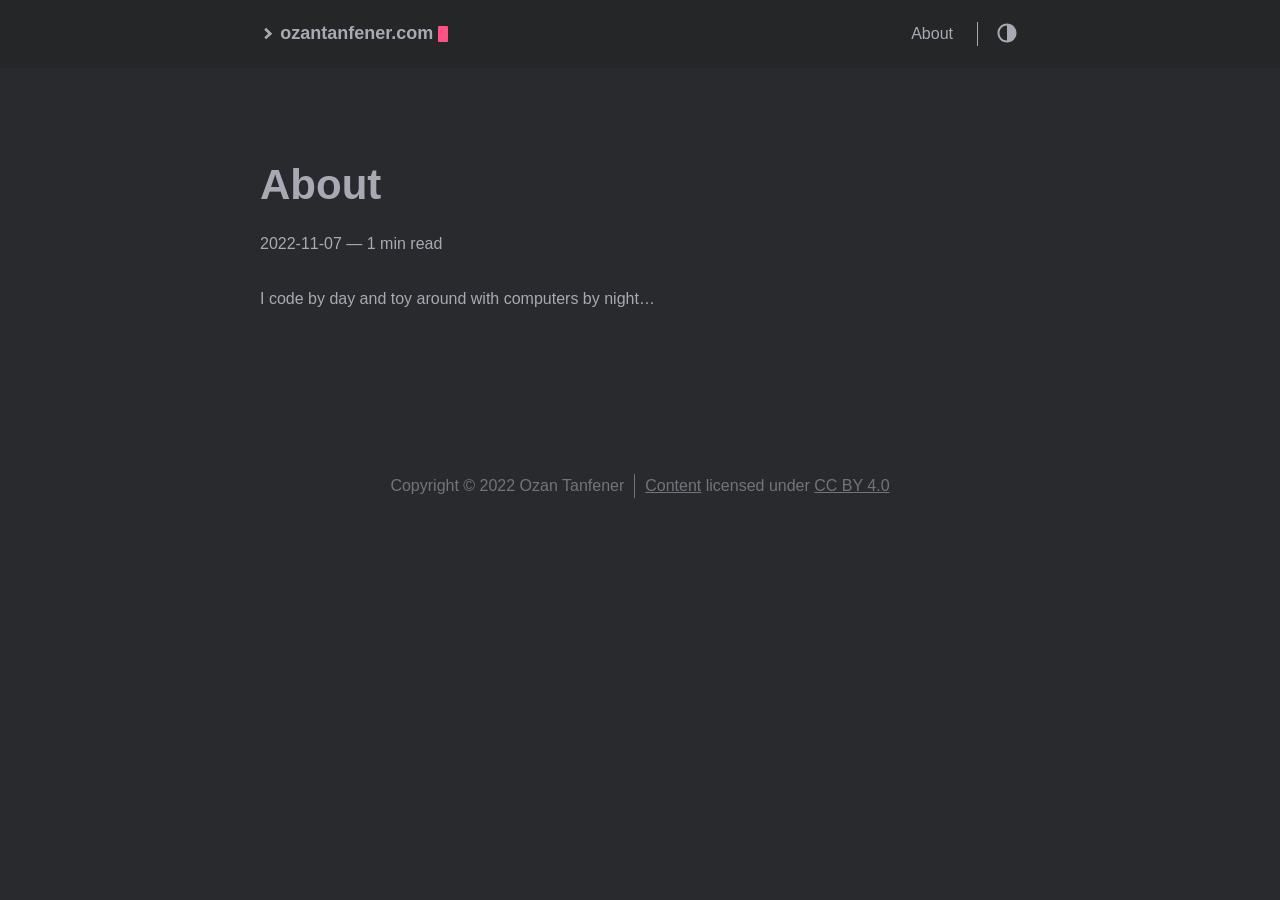
==== about/index.html @ d1e5b2e1 "Publish to gh-pages" ====
<!DOCTYPE html>
<html lang="en">
  <head>
    
      <title>
        About ::
        Ozan Tanfener — Software Engineer
      </title>
    
    <meta http-equiv="content-type" content="text/html; charset=utf-8" />
<meta name="viewport" content="width=device-width, initial-scale=1.0" />
<meta
  name="description"
  content="I code by day and toy around with computers by night&amp;hellip;"
/>
<meta
  name="keywords"
  content=""
/>
<meta name="robots" content="noodp" />
<link rel="canonical" href="https://ozantanfener.com/about/" />







<link rel="stylesheet" href="/css/style.css" />

<link rel="stylesheet" href="https://ozantanfener.com/style.css" />


<link rel="apple-touch-icon-precomposed" sizes="144x144" href="https://ozantanfener.com/img/apple-touch-icon-144-precomposed.png" />
<link rel="shortcut icon" href="https://ozantanfener.com/img/favicon.png" />


<link href="/fonts/Inter-Italic.woff2" rel="preload" type="font/woff2" as="font" crossorigin="">
<link href="/fonts/Inter-Regular.woff2" rel="preload" type="font/woff2" as="font" crossorigin="">
<link href="/fonts/Inter-Medium.woff2" rel="preload" type="font/woff2" as="font" crossorigin="">
<link href="/fonts/Inter-MediumItalic.woff2" rel="preload" type="font/woff2" as="font" crossorigin="">
<link href="/fonts/Inter-Bold.woff2" rel="preload" type="font/woff2" as="font" crossorigin="">
<link href="/fonts/Inter-BoldItalic.woff2" rel="preload" type="font/woff2" as="font" crossorigin="">


<meta name="twitter:card" content="summary"/>
<meta name="twitter:title" content="About"/>
<meta name="twitter:description" content="I code by day and toy around with computers by night&hellip;"/>



<meta property="og:title" content="About" />
<meta property="og:description" content="I code by day and toy around with computers by night&hellip;" />
<meta property="og:type" content="article" />
<meta property="og:url" content="https://ozantanfener.com/about/" /><meta property="article:section" content="" />
<meta property="article:published_time" content="2022-11-07T23:20:52+03:00" />
<meta property="article:modified_time" content="2022-11-07T23:20:52+03:00" /><meta property="og:site_name" content="Ozan Tanfener" />







  </head>
  <body class="dark-theme">
    <div class="container">
      <header class="header">
  <span class="header__inner">
    <a
  href="/"
  class="logo"
  style="text-decoration: none;"
>
  
    <span class="logo__mark"><svg xmlns="http://www.w3.org/2000/svg" class="greater-icon" viewBox="0 0 44 44">
  <path fill="none" d="M15 8l14.729 14.382L15 35.367" />
</svg>
</span>
    <span class="logo__text"
      >ozantanfener.com</span
    >
    <span class="logo__cursor"></span>
  
</a>

    <span class="header__right">
      
        <nav class="menu">
  <ul class="menu__inner menu__inner--desktop">
    
      
        
          <li><a href="/about">About</a></li>
        
      
      
      
  </ul>

  <ul class="menu__inner menu__inner--mobile">
    
      
        <li><a href="/about">About</a></li>
      
    
  </ul>
</nav>

        <span class="menu-trigger">
          <svg xmlns="http://www.w3.org/2000/svg" viewBox="0 0 24 24">
            <path d="M0 0h24v24H0z" fill="none" />
            <path d="M3 18h18v-2H3v2zm0-5h18v-2H3v2zm0-7v2h18V6H3z" />
          </svg>
        </span>
      
      <span class="theme-toggle">
        <svg
  class="theme-toggler"
  width="24"
  height="24"
  viewBox="0 0 48 48"
  fill="none"
  xmlns="http://www.w3.org/2000/svg"
>
  <path
    d="M22 41C32.4934 41 41 32.4934 41 22C41 11.5066 32.4934 3 22
  3C11.5066 3 3 11.5066 3 22C3 32.4934 11.5066 41 22 41ZM7 22C7
  13.7157 13.7157 7 22 7V37C13.7157 37 7 30.2843 7 22Z"
  />
</svg>

      </span>
    </span>
  </span>
</header>


      <div class="content">
        
  
  

  <article class="post">
    <h1 class="post-title">About</h1>
    <div class="post-meta">
      
        <time class="post-date">
          2022-11-07
        </time>

        
      

      


      
        <span class="post-read-time"
          >— 1 min read</span
        >
      
    </div>

    

    

    <div class="post-content">
      
      <p>I code by day and toy around with computers by night&hellip;</p>

    </div>
    

    
      
    
  </article>

      </div>

      
        <footer class="footer">
  <div class="footer__inner">
    
      <div class="copyright copyright--user"><p>Copyright © 2022 Ozan Tanfener</p><p xmlns:dct='http://purl.org/dc/terms/' xmlns:cc='http://creativecommons.org/ns#' class='license-text'><a rel='cc:attributionURL' property='dct:title' href='https://github.com/otanfener/otanfener.github.io/tree/main/content'>Content</a> licensed under <a rel='license' href='https://creativecommons.org/licenses/by/4.0'>CC BY 4.0</a></p></div>
      
  </div>
</footer>





<script type="text/javascript" src="/bundle.min.js"></script>


      
    </div>

    
  </body>
</html>
---- css/style.css ----
@charset "UTF-8";
body.light-theme, :root {
  /* light theme color */
  --background: #fff;
  --background-secondary: #eaeaea;
  --header: #fafafa;
  --color: #222;
  --color-secondary: #999;
  --border-color: #dcdcdc;
  /* variables for js, must be the same as these in @custom-media queries */
  --phoneWidth: (max-width: 684px);
  --tabletWidth: (max-width: 900px); }

body.dark-theme {
  /* dark theme colors */
  --background: #292a2d;
  --background-secondary: #3b3d42;
  --header: #252627;
  --color: #a9a9b3;
  --color-secondary: #73747b;
  --border-color: #4a4b50; }

@media (prefers-color-scheme: light) {
  body:not(.dark-theme) {
    /* light theme color */
    --background: #fff;
    --background-secondary: #eaeaea;
    --header: #fafafa;
    --color: #222;
    --color-secondary: #999;
    --border-color: #dcdcdc; } }

@media (prefers-color-scheme: dark) {
  body:not(.light-theme) {
    /* dark theme colors */
    --background: #292a2d;
    --background-secondary: #3b3d42;
    --header: #252627;
    --color: #a9a9b3;
    --color-secondary: #73747b;
    --border-color: #4a4b50; } }

/* MEDIA QUERIES */
/* HOW TO USE */
/*@media ($phone) {*/
/*margin-top: 0;*/
/*}*/
@font-face {
  font-family: 'Inter';
  font-style: normal;
  font-weight: 400;
  font-feature-settings: "liga", "tnum", "case", "calt", "zero", "ss01", "locl";
  src: url("../fonts/Inter-Regular.woff2") format("woff2");
  font-display: swap; }

@font-face {
  font-family: 'Inter';
  font-style: italic;
  font-weight: 400;
  font-feature-settings: "liga", "tnum", "case", "calt", "zero", "ss01", "locl";
  src: url("../fonts/Inter-Italic.woff2") format("woff2");
  font-display: swap; }

@font-face {
  font-family: 'Inter';
  font-style: normal;
  font-weight: 600;
  font-feature-settings: "liga", "tnum", "case", "calt", "zero", "ss01", "locl";
  src: url("../fonts/Inter-Medium.woff2") format("woff2");
  font-display: swap; }

@font-face {
  font-family: 'Inter';
  font-style: italic;
  font-weight: 600;
  font-feature-settings: "liga", "tnum", "case", "calt", "zero", "ss01", "locl";
  src: url("../fonts/Inter-MediumItalic.woff2") format("woff2");
  font-display: swap; }

@font-face {
  font-family: 'Inter';
  font-style: normal;
  font-weight: 800;
  font-feature-settings: "liga", "tnum", "case", "calt", "zero", "ss01", "locl";
  src: url("../fonts/Inter-Bold.woff2") format("woff2");
  font-display: swap; }

@font-face {
  font-family: 'Inter';
  font-style: italic;
  font-weight: 800;
  font-feature-settings: "liga", "tnum", "case", "calt", "zero", "ss01", "locl";
  src: url("../fonts/Inter-BoldItalic.woff2") format("woff2");
  font-display: swap; }

.button-container {
  display: table;
  margin-left: auto;
  margin-right: auto; }

button,
.button,
a.button {
  position: relative;
  display: flex;
  align-items: center;
  justify-content: center;
  padding: 8px 18px;
  margin-bottom: 5px;
  background: var(--background-secondary);
  text-decoration: none;
  text-align: center;
  font-weight: 500;
  border-radius: 8px;
  border: 1px solid transparent;
  appearance: none;
  cursor: pointer;
  outline: none;
  /* variants */
  /* sizes */ }
  button.outline,
  .button.outline,
  a.button.outline {
    background: transparent;
    border-color: var(--background-secondary);
    box-shadow: none;
    padding: 8px 18px; }
    button.outline :hover,
    .button.outline :hover,
    a.button.outline :hover {
      transform: none;
      box-shadow: none; }
  button.primary,
  .button.primary,
  a.button.primary {
    box-shadow: 0 4px 6px rgba(50, 50, 93, 0.11), 0 1px 3px rgba(0, 0, 0, 0.08); }
    button.primary:hover,
    .button.primary:hover,
    a.button.primary:hover {
      box-shadow: 0 2px 6px rgba(50, 50, 93, 0.21), 0 1px 3px rgba(0, 0, 0, 0.08); }
  button.link,
  .button.link,
  a.button.link {
    background: none;
    font-size: 1rem; }
  button.small,
  .button.small,
  a.button.small {
    font-size: .8rem; }
  button.wide,
  .button.wide,
  a.button.wide {
    min-width: 200px;
    padding: 14px 24px; }

a.read-more,
a.read-more:hover,
a.read-more:active {
  display: inline-flex;
  background: none;
  box-shadow: none;
  padding: 0;
  margin: 20px 0;
  font-weight: bold; }

.code-toolbar {
  margin-bottom: 20px; }
  .code-toolbar .toolbar-item a {
    position: relative;
    display: inline-flex;
    align-items: center;
    justify-content: center;
    padding: 3px 8px;
    margin-bottom: 5px;
    background: var(--background-secondary);
    text-decoration: none;
    text-align: center;
    font-size: 13px;
    font-weight: 500;
    border-radius: 8px;
    border: 1px solid transparent;
    appearance: none;
    cursor: pointer;
    outline: none; }

.header {
  background: var(--header);
  display: flex;
  align-items: center;
  justify-content: center;
  position: relative;
  padding: 20px; }
  .header__right {
    display: flex;
    flex-direction: row;
    align-items: center; }
    @media (max-width: 684px) {
      .header__right {
        flex-direction: row-reverse; } }
  .header__inner {
    display: flex;
    align-items: center;
    justify-content: space-between;
    margin: 0 auto;
    width: 760px;
    max-width: 100%; }

.theme-toggle {
  display: flex;
  align-items: center;
  justify-content: center;
  line-height: 1;
  cursor: pointer; }

.theme-toggler {
  fill: currentColor; }

.logo {
  display: flex;
  align-items: center;
  flex: 0 0 auto;
  text-decoration: none;
  font-weight: bold; }
  .logo img {
    height: 44px; }
  .logo__mark {
    display: inline-flex;
    align-items: center;
    margin-right: 5px; }
    .logo__mark .greater-icon {
      width: 0.95rem;
      height: 100%; }
      .logo__mark .greater-icon path {
        stroke: currentColor;
        stroke-width: 8px; }
  .logo__text {
    font-size: 1.125rem; }
  .logo__cursor {
    display: inline-block;
    width: 10px;
    height: 1rem;
    background: #fe5186;
    margin-left: 5px;
    border-radius: 1px;
    animation: cursor 1s infinite; }

@keyframes cursor {
  0% {
    opacity: 0; }
  50% {
    opacity: 1; }
  100% {
    opacity: 0; } }

.menu {
  --color: rgba(0, 0, 0, .12);
  --shadow: 0 8px 20px var(--color);
  border-right: 1px solid;
  margin-right: 18px;
  padding-right: 24px;
  font-weight: 500; }
  @media (max-width: 684px) {
    .menu {
      position: absolute;
      background: var(--header);
      box-shadow: var(--shadow);
      margin: 0;
      padding: 5px;
      list-style: none;
      border-radius: 5px;
      z-index: 99;
      border: none;
      top: 50px;
      right: 10px; } }
  .menu a {
    text-decoration: none; }
  .menu__inner {
    display: flex;
    align-items: center;
    justify-content: flex-end;
    flex-wrap: wrap;
    list-style: none;
    margin: 0;
    padding: 0; }
    @media (max-width: 684px) {
      .menu__inner--desktop {
        display: none; } }
    .menu__inner--mobile {
      display: none; }
      @media (max-width: 684px) {
        .menu__inner--mobile {
          display: block; } }
    .menu__inner li {
      text-align: left;
      flex: 0 0 auto; }
      .menu__inner li:not(:first-of-type) {
        margin-left: 20px; }
    @media (max-width: 684px) {
      .menu__inner {
        flex-direction: column;
        align-items: flex-start;
        padding: 0; }
        .menu__inner li {
          margin-left: 0 !important;
          padding: 10px; } }
  .menu__sub-inner {
    position: relative;
    list-style: none;
    padding: 0;
    margin: 0; }
    .menu__sub-inner:not(:only-child) {
      margin-left: 20px; }
    .menu__sub-inner-more {
      position: absolute;
      background: var(--header);
      box-shadow: var(--shadow);
      margin: 0;
      padding: 5px;
      list-style: none;
      border-radius: 5px;
      z-index: 99;
      top: 35px;
      left: 0; }
      .menu__sub-inner-more-trigger {
        display: inline-flex;
        align-items: center;
        user-select: none;
        cursor: pointer; }
        .menu__sub-inner-more-trigger-icon {
          display: inline-flex;
          align-items: center;
          margin-left: 3px;
          transform: rotate(90deg);
          line-height: 1; }
          .menu__sub-inner-more-trigger-icon .greater-icon {
            width: 0.95rem;
            height: 100%; }
            .menu__sub-inner-more-trigger-icon .greater-icon path {
              stroke: currentColor;
              stroke-width: 5px; }
      .menu__inner .menu__sub-inner-more li {
        margin-left: 0;
        white-space: nowrap; }
        .menu__inner .menu__sub-inner-more li:hover {
          background: rgba(0, 0, 0, 0.05);
          border-radius: 3px;
          cursor: pointer; }
      .menu__sub-inner-more li a {
        width: 100%;
        display: inline-block;
        padding: 10px; }
  .menu-trigger {
    width: 24px;
    height: 24px;
    fill: currentColor;
    margin-left: 10px;
    cursor: pointer; }

html {
  box-sizing: border-box; }

*,
*:before,
*:after {
  box-sizing: inherit; }

body {
  margin: 0;
  padding: 0;
  font-family: 'Inter', -apple-system, BlinkMacSystemFont, "Roboto", "Segoe UI",  Helvetica, Arial, sans-serif;
  font-size: 1rem;
  font-weight: 500;
  font-feature-settings: "liga", "tnum", "case", "calt", "zero", "ss01", "locl";
  line-height: 1.54;
  background-color: var(--background);
  color: var(--color);
  text-rendering: optimizeLegibility;
  -webkit-font-smoothing: antialiased;
  -webkit-overflow-scrolling: touch;
  -webkit-text-size-adjust: 100%; }
  @media (max-width: 684px) {
    body {
      font-size: 1rem; } }
h1, h2, h3, h4, h5, h6 {
  line-height: 1.3; }

h1 {
  font-size: 2.625rem; }

h2 {
  font-size: 1.625rem; }

h3 {
  font-size: 1.375rem; }

h4 {
  font-size: 1.125rem; }

@media (max-width: 684px) {
  h1 {
    font-size: 2rem; }
  h2 {
    font-size: 1.4rem; }
  h3 {
    font-size: 1.15rem; }
  h4 {
    font-size: 1.125rem; } }

a {
  color: inherit; }

img {
  display: block;
  max-width: 100%; }
  img.left {
    margin-right: auto; }
  img.center {
    margin-left: auto;
    margin-right: auto; }
  img.right {
    margin-left: auto; }

figure {
  display: table;
  max-width: 100%;
  margin: 25px 0; }
  figure.left {
    margin-right: auto; }
  figure.center {
    margin-left: auto;
    margin-right: auto; }
  figure.right {
    margin-left: auto; }
  figure figcaption {
    font-size: .9rem;
    margin-top: 5px;
    opacity: .8; }
    figure figcaption.left {
      text-align: left; }
    figure figcaption.center {
      text-align: center; }
    figure figcaption.right {
      text-align: right; }

code, kbd {
  font-family: Consolas,Monaco,Andale Mono,Ubuntu Mono,monospace;
  background: var(--background-secondary);
  padding: 1px 6px;
  margin: 0 2px;
  border-radius: 5px;
  font-size: .9rem;
  font-weight: normal;
  font-feature-settings: normal; }
  code code, code kbd, kbd code, kbd kbd {
    background: transparent;
    padding: 0;
    margin: 0; }

pre {
  font-feature-settings: normal;
  background: #212020;
  padding: 20px;
  border-radius: 8px;
  font-size: .9rem;
  overflow: auto; }
  @media (max-width: 684px) {
    pre {
      white-space: pre-wrap;
      word-wrap: break-word; } }
  pre code {
    font-feature-settings: normal;
    background: none !important;
    color: #ccc;
    margin: 0;
    padding: 0;
    font-size: inherit; }

blockquote {
  border-left: 2px solid;
  margin: 40px;
  padding: 10px 20px; }
  @media (max-width: 684px) {
    blockquote {
      margin: 10px;
      padding: 10px; } }
  blockquote:before {
    content: '”';
    font-family: Georgia, serif;
    font-size: 3.875rem;
    position: absolute;
    left: -40px;
    top: -20px; }
  blockquote p:first-of-type {
    margin-top: 0; }
  blockquote p:last-of-type {
    margin-bottom: 0; }

/* Fix for gist integration */
table:not(.js-file-line-container) {
  table-layout: fixed;
  border-collapse: collapse;
  width: 100%;
  margin: 40px 0;
  border-radius: 5px; }

/* Fix for gist integration */
table, th, td:not(.js-line-number) {
  border: 1px solid;
  padding: 10px; }

th {
  background: var(--background-secondary); }

ul, ol {
  margin-left: 40px;
  padding: 0; }
  @media (max-width: 684px) {
    ul, ol {
      margin-left: 20px; } }
ol ol {
  list-style-type: lower-alpha; }

.container {
  display: flex;
  flex-direction: column;
  justify-content: center;
  text-align: center; }

.content {
  display: flex;
  flex-direction: column;
  flex: 1 auto;
  align-items: center;
  justify-content: center;
  margin: 50px 0; }
  @media (max-width: 684px) {
    .content {
      margin-top: 0; } }
hr {
  width: 100%;
  border: none;
  background: var(--border-color);
  height: 1px; }

.hidden {
  display: none; }

.framed {
  padding: 20px;
  border-radius: 10px;
  border: 1px solid var(--border-color);
  max-width: 800px; }

blockquote.twitter-tweet {
  background: rgba(44, 124, 186, 0.1);
  border: none;
  padding: 30px;
  color: inherit;
  font-size: inherit;
  line-height: inherit;
  border-radius: 8px; }

.h-anchor {
  margin-left: 1px;
  color: var(--color-secondary);
  text-decoration: none;
  visibility: hidden;
  opacity: 0;
  transition: visibility 0s linear 0.1s, opacity 0.1s linear; }

h1:hover a,
h2:hover a,
h3:hover a,
h4:hover a {
  visibility: visible;
  opacity: 1;
  transition-delay: 0s; }

.framed .h-anchor {
  visibility: hidden; }

.post {
  width: 100%;
  max-width: 800px;
  text-align: left;
  padding: 20px;
  margin: 20px auto; }
  @media (max-width: 900px) {
    .post {
      max-width: 660px; } }
  .post:not(:last-of-type) {
    border-bottom: 1px solid var(--border-color); }
  .post-meta {
    font-size: 1rem;
    margin-bottom: 10px; }
    @media (max-width: 684px) {
      .post-meta {
        font-size: .85rem; } }
  .post-title {
    font-size: 2.625rem;
    margin: 0 0 20px; }
    @media (max-width: 684px) {
      .post-title {
        font-size: 2rem; } }
    .post-title a {
      text-decoration: none; }
  .post-tags {
    display: block;
    margin-bottom: 20px;
    font-size: 1rem;
    opacity: .5; }
    .post-tags a {
      text-decoration: none; }
  .post-content {
    margin-top: 30px; }
  .post-cover {
    margin: 40px -50px;
    width: 860px;
    max-width: 860px; }
    .post-cover img {
      margin: 0 auto;
      border-radius: 8px;
      box-shadow: 0 12px 40px rgba(0, 0, 0, 0.15); }
    @media (max-width: 900px) {
      .post-cover {
        margin: 20px 0;
        width: 100%; } }
.post--regulation h1 {
  justify-content: center; }

.post--regulation h2 {
  justify-content: center;
  margin-bottom: 10px; }
  .post--regulation h2 + h2 {
    margin-top: -10px;
    margin-bottom: 20px; }

.pagination {
  margin-top: 50px; }
  .pagination__title {
    display: flex;
    text-align: center;
    position: relative;
    margin: 100px 0 20px; }
    .pagination__title-h {
      text-align: center;
      margin: 0 auto;
      padding: 5px 10px;
      background: var(--background);
      color: var(--color-secondary);
      font-size: .8rem;
      text-transform: uppercase;
      text-decoration: none;
      letter-spacing: .1em;
      z-index: 1; }
    .pagination__title hr {
      position: absolute;
      left: 0;
      right: 0;
      width: 100%;
      margin-top: 15px;
      z-index: 0; }
  .pagination__buttons {
    display: flex;
    align-items: center;
    justify-content: center; }
    .pagination__buttons a {
      text-decoration: none;
      font-weight: bold; }

.button {
  position: relative;
  display: inline-flex;
  align-items: center;
  justify-content: center;
  background: var(--background-secondary);
  font-size: 1rem;
  font-weight: 500;
  border-radius: 8px;
  max-width: 40%;
  padding: 0;
  cursor: pointer;
  appearance: none; }
  .button + .button {
    margin-left: 10px; }
  .button a {
    display: flex;
    padding: 8px 16px;
    text-decoration: none;
    text-overflow: ellipsis;
    white-space: nowrap;
    overflow: hidden; }
  .button__text {
    text-overflow: ellipsis;
    white-space: nowrap;
    overflow: hidden; }
  .button.next .button__icon {
    margin-left: 8px; }
  .button.previous .button__icon {
    margin-right: 8px; }

.footer {
  padding: 40px 20px;
  flex-grow: 0;
  color: var(--color-secondary); }
  .footer__inner {
    display: flex;
    align-items: center;
    justify-content: space-between;
    margin: 0 auto;
    width: 760px;
    max-width: 100%; }
    @media (max-width: 900px) {
      .footer__inner {
        flex-direction: column; } }
  .footer a {
    color: inherit; }
  .footer .copyright {
    display: flex;
    flex-direction: row;
    align-items: center;
    font-size: 1rem; }
    .footer .copyright--user {
      margin: auto;
      text-align: center; }
    .footer .copyright > *:first-child:not(:only-child) {
      border-right: 1px solid;
      padding-right: 10px;
      margin-right: 10px; }
      @media (max-width: 900px) {
        .footer .copyright > *:first-child:not(:only-child) {
          border: none;
          padding: 0;
          margin: 0; } }
    @media (max-width: 900px) {
      .footer .copyright {
        flex-direction: column;
        margin-top: 10px; } }
.terms {
  width: 100%;
  max-width: 800px;
  text-align: left;
  padding: 20px;
  margin: 0 auto; }
  .terms__list {
    padding: 0;
    padding-left: 20px;
    margin: 0; }
    .terms__list a {
      text-decoration: none; }
  .terms__term {
    margin-bottom: 15px; }
    .terms__term-count {
      background: var(--background-secondary);
      font-size: 12px;
      margin-left: 5px;
      padding: 2px 10px;
      border-radius: 5px;
      text-decoration: none; }

.archive {
  width: 100%;
  max-width: 800px;
  text-align: left;
  padding: 20px;
  margin: 0 auto; }
  .archive__group-month {
    display: flex;
    align-items: flex-start;
    padding: 10px 0; }
    @media (max-width: 684px) {
      .archive__group-month {
        flex-direction: column; } }
    .archive__group-month:not(:last-of-type) {
      border-bottom: 1px solid var(--border-color); }
  .archive__group-year {
    margin-top: 40px; }
    @media (max-width: 684px) {
      .archive__group-year {
        margin-top: 20px; } }
    .archive__group-year:not(:last-of-type) {
      border-bottom: 1px solid var(--border-color); }
    .archive__group-year-header {
      margin: 10px 0; }
  .archive__group-month-header {
    margin: 25px 0;
    width: 200px;
    opacity: .5; }
    @media (max-width: 684px) {
      .archive__group-month-header {
        margin: 10px 0 0; } }
  .archive__group-posts {
    width: 100%; }
  .archive__post {
    padding: 20px 0; }
    .archive__post:not(:last-of-type) {
      border-bottom: 1px solid var(--border-color); }
    .archive__post-title {
      margin: 5px 0; }
      .archive__post-title a {
        display: block;
        text-decoration: none; }

/* PrismJS 1.15.0
https://prismjs.com/download.html#themes=prism-tomorrow&languages=[base64]&plugins=line-numbers+toolbar+jsonp-highlight+command-line+copy-to-clipboard */
/**
 * prism.js tomorrow night eighties for JavaScript, CoffeeScript, CSS and HTML
 * Based on https://github.com/chriskempson/tomorrow-theme
 * @author Rose Pritchard
 */
code[class*="language-"],
pre[class*="language-"] {
  background: none;
  font-family: Consolas, Monaco, 'Andale Mono', 'Ubuntu Mono', monospace;
  text-align: left;
  white-space: pre;
  word-spacing: normal;
  word-break: normal;
  word-wrap: normal;
  /* line-height: 1.5; */
  -moz-tab-size: 4;
  -o-tab-size: 4;
  tab-size: 4;
  -webkit-hyphens: none;
  -moz-hyphens: none;
  -ms-hyphens: none;
  hyphens: none; }

/* Code blocks */
pre[class*="language-"] {
  padding: 1em;
  margin: .5em 0;
  overflow: auto; }

:not(pre) > code[class*="language-"],
pre[class*="language-"] {
  background: #212020 !important;
  color: inherit !important;
  border-radius: 8px; }

/* Inline code */
:not(pre) > code[class*="language-"] {
  padding: .1em;
  border-radius: .3em;
  white-space: normal; }

.token.comment,
.token.block-comment,
.token.prolog,
.token.doctype,
.token.cdata {
  color: rgba(255, 255, 255, 0.4); }

.token.punctuation {
  color: #a9a9b3; }

.token.tag,
.token.attr-name,
.token.namespace,
.token.deleted {
  color: #e2777a; }

.token.function-name {
  color: #6196cc; }

.token.boolean,
.token.number,
.token.function {
  color: #f08d49; }

.token.property,
.token.class-name,
.token.constant,
.token.symbol {
  color: #f8c555; }

.token.selector,
.token.important,
.token.atrule,
.token.keyword,
.token.builtin {
  color: #cc99cd; }

.token.string,
.token.char,
.token.attr-value,
.token.regex,
.token.variable {
  color: #7ec699; }

.token.operator,
.token.entity,
.token.url {
  color: #67cdcc; }

.token.important,
.token.bold {
  font-weight: bold; }

.token.italic {
  font-style: italic; }

.token.entity {
  cursor: help; }

.token.inserted {
  color: green; }

pre[class*="language-"].line-numbers {
  position: relative;
  padding-left: 3.8em;
  counter-reset: linenumber; }

pre[class*="language-"].line-numbers > code {
  position: relative;
  white-space: inherit; }

.line-numbers .line-numbers-rows {
  position: absolute;
  pointer-events: none;
  top: 0;
  font-size: 100%;
  left: -3.8em;
  width: 3em;
  /* works for line-numbers below 1000 lines */
  letter-spacing: -1px;
  border-right: 1px solid #999;
  -webkit-user-select: none;
  -moz-user-select: none;
  -ms-user-select: none;
  user-select: none; }

.line-numbers-rows > span {
  pointer-events: none;
  display: block;
  counter-increment: linenumber; }

.line-numbers-rows > span:before {
  content: counter(linenumber);
  color: #999;
  display: block;
  padding-right: 0.8em;
  text-align: right; }

div.code-toolbar {
  position: relative; }

div.code-toolbar > .toolbar {
  position: absolute;
  top: .3em;
  right: .2em;
  transition: opacity 0.3s ease-in-out;
  opacity: 0; }

div.code-toolbar:hover > .toolbar {
  opacity: 1; }

div.code-toolbar > .toolbar .toolbar-item {
  display: inline-block; }

div.code-toolbar > .toolbar a {
  cursor: pointer; }

div.code-toolbar > .toolbar button {
  background: none;
  border: 0;
  color: inherit;
  font: inherit;
  line-height: normal;
  overflow: visible;
  padding: 0;
  -webkit-user-select: none;
  /* for button */
  -moz-user-select: none;
  -ms-user-select: none; }

div.code-toolbar > .toolbar a,
div.code-toolbar > .toolbar button,
div.code-toolbar > .toolbar span {
  color: #bbb;
  font-size: .8em;
  padding: 0 .5em;
  background: #f5f2f0;
  background: rgba(224, 224, 224, 0.2);
  box-shadow: 0 2px 0 0 rgba(0, 0, 0, 0.2);
  border-radius: .5em; }

div.code-toolbar > .toolbar a:hover,
div.code-toolbar > .toolbar a:focus,
div.code-toolbar > .toolbar button:hover,
div.code-toolbar > .toolbar button:focus,
div.code-toolbar > .toolbar span:hover,
div.code-toolbar > .toolbar span:focus {
  color: inherit;
  text-decoration: none; }

.command-line-prompt {
  border-right: 1px solid #999;
  display: block;
  float: left;
  font-size: 100%;
  letter-spacing: -1px;
  margin-right: 1em;
  pointer-events: none;
  -webkit-user-select: none;
  -moz-user-select: none;
  -ms-user-select: none;
  user-select: none; }

.command-line-prompt > span:before {
  color: #999;
  content: ' ';
  display: block;
  padding-right: 0.8em; }

.command-line-prompt > span[data-user]:before {
  content: "[" attr(data-user) "@" attr(data-host) "] $"; }

.command-line-prompt > span[data-user="root"]:before {
  content: "[" attr(data-user) "@" attr(data-host) "] #"; }

.command-line-prompt > span[data-prompt]:before {
  content: attr(data-prompt); }

.collapsable-code {
  position: relative;
  width: 100%;
  margin: 40px 0; }
  .collapsable-code input[type="checkbox"] {
    position: absolute;
    visibility: hidden; }
  .collapsable-code input[type="checkbox"]:checked ~ pre,
  .collapsable-code input[type="checkbox"]:checked ~ .code-toolbar pre {
    height: 0;
    padding: 0;
    border-top: none; }
  .collapsable-code input[type="checkbox"]:checked ~ .code-toolbar {
    padding: 0;
    border-top: none; }
    .collapsable-code input[type="checkbox"]:checked ~ .code-toolbar .toolbar {
      display: none; }
  .collapsable-code input[type="checkbox"]:checked ~ label {
    border-radius: 10px; }
  .collapsable-code input[type="checkbox"]:checked ~ label .collapsable-code__toggle:after {
    content: attr(data-label-expand); }
  .collapsable-code label {
    position: relative;
    display: flex;
    justify-content: space-between;
    background: var(--background-secondary);
    padding: 10px;
    border-top-left-radius: 10px;
    border-top-right-radius: 10px;
    min-width: 30px;
    min-height: 30px;
    margin: 0;
    cursor: pointer; }
  .collapsable-code__title {
    flex: 1;
    color: var(--color);
    padding: 3px 10px;
    text-overflow: ellipsis;
    white-space: nowrap;
    overflow: hidden; }
  .collapsable-code__language {
    background: var(--background);
    color: var(--color);
    border-radius: 10px;
    padding: 3px 10px; }
  .collapsable-code__toggle {
    color: var(--color);
    font-size: 16px;
    padding: 3px 10px; }
    .collapsable-code__toggle:after {
      content: attr(data-label-collapse); }
  .collapsable-code pre {
    margin-top: 0;
    border-top-left-radius: 0;
    border-top-right-radius: 0; }
    .collapsable-code pre::first-line {
      line-height: 0; }
  .collapsable-code code::first-line {
    line-height: 0; }
  .collapsable-code .code-toolbar {
    margin: 0; }
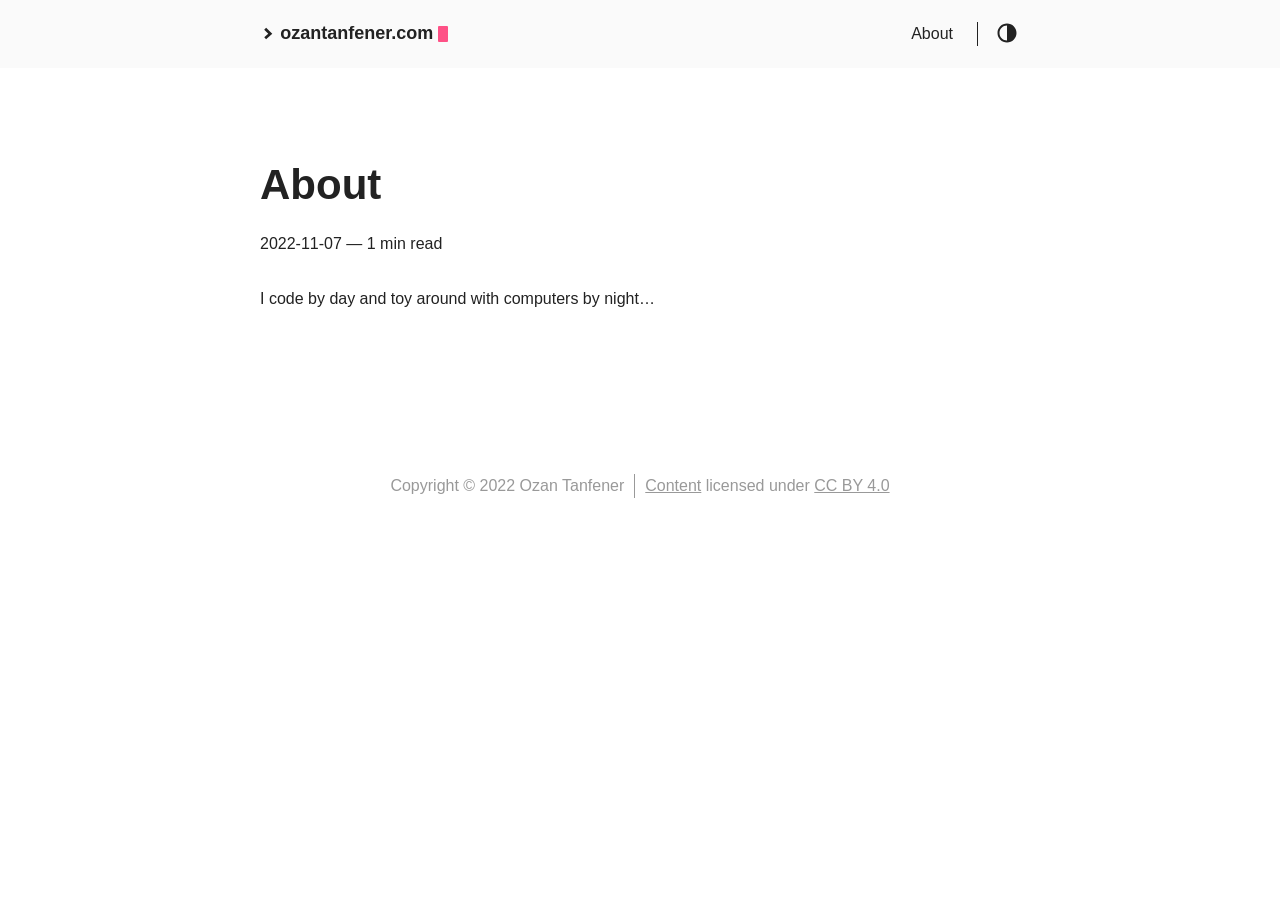
==== commit 02b047c5: "deploy: f262042c2e771348677e3254d4822e1123ddc6ad" ====
--- a/about/index.html
+++ b/about/index.html
@@ -1,204 +1,4 @@
-<!DOCTYPE html>
-<html lang="en">
-  <head>
-    
-      <title>
-        About ::
-        Ozan Tanfener — Software Engineer
-      </title>
-    
-    <meta http-equiv="content-type" content="text/html; charset=utf-8" />
-<meta name="viewport" content="width=device-width, initial-scale=1.0" />
-<meta
-  name="description"
-  content="I code by day and toy around with computers by night&amp;hellip;"
-/>
-<meta
-  name="keywords"
-  content=""
-/>
-<meta name="robots" content="noodp" />
-<link rel="canonical" href="https://ozantanfener.com/about/" />
-
-
-
-
-
-
-
-<link rel="stylesheet" href="/css/style.css" />
-
-<link rel="stylesheet" href="https://ozantanfener.com/style.css" />
-
-
-<link rel="apple-touch-icon-precomposed" sizes="144x144" href="https://ozantanfener.com/img/apple-touch-icon-144-precomposed.png" />
-<link rel="shortcut icon" href="https://ozantanfener.com/img/favicon.png" />
-
-
-<link href="/fonts/Inter-Italic.woff2" rel="preload" type="font/woff2" as="font" crossorigin="">
-<link href="/fonts/Inter-Regular.woff2" rel="preload" type="font/woff2" as="font" crossorigin="">
-<link href="/fonts/Inter-Medium.woff2" rel="preload" type="font/woff2" as="font" crossorigin="">
-<link href="/fonts/Inter-MediumItalic.woff2" rel="preload" type="font/woff2" as="font" crossorigin="">
-<link href="/fonts/Inter-Bold.woff2" rel="preload" type="font/woff2" as="font" crossorigin="">
-<link href="/fonts/Inter-BoldItalic.woff2" rel="preload" type="font/woff2" as="font" crossorigin="">
-
-
-<meta name="twitter:card" content="summary"/>
-<meta name="twitter:title" content="About"/>
-<meta name="twitter:description" content="I code by day and toy around with computers by night&hellip;"/>
-
-
-
-<meta property="og:title" content="About" />
-<meta property="og:description" content="I code by day and toy around with computers by night&hellip;" />
-<meta property="og:type" content="article" />
-<meta property="og:url" content="https://ozantanfener.com/about/" /><meta property="article:section" content="" />
-<meta property="article:published_time" content="2022-11-07T23:20:52+03:00" />
-<meta property="article:modified_time" content="2022-11-07T23:20:52+03:00" /><meta property="og:site_name" content="Ozan Tanfener" />
-
-
-
-
-
-
-
-  </head>
-  <body class="dark-theme">
-    <div class="container">
-      <header class="header">
-  <span class="header__inner">
-    <a
-  href="/"
-  class="logo"
-  style="text-decoration: none;"
->
-  
-    <span class="logo__mark"><svg xmlns="http://www.w3.org/2000/svg" class="greater-icon" viewBox="0 0 44 44">
-  <path fill="none" d="M15 8l14.729 14.382L15 35.367" />
-</svg>
-</span>
-    <span class="logo__text"
-      >ozantanfener.com</span
-    >
-    <span class="logo__cursor"></span>
-  
-</a>
-
-    <span class="header__right">
-      
-        <nav class="menu">
-  <ul class="menu__inner menu__inner--desktop">
-    
-      
-        
-          <li><a href="/about">About</a></li>
-        
-      
-      
-      
-  </ul>
-
-  <ul class="menu__inner menu__inner--mobile">
-    
-      
-        <li><a href="/about">About</a></li>
-      
-    
-  </ul>
-</nav>
-
-        <span class="menu-trigger">
-          <svg xmlns="http://www.w3.org/2000/svg" viewBox="0 0 24 24">
-            <path d="M0 0h24v24H0z" fill="none" />
-            <path d="M3 18h18v-2H3v2zm0-5h18v-2H3v2zm0-7v2h18V6H3z" />
-          </svg>
-        </span>
-      
-      <span class="theme-toggle">
-        <svg
-  class="theme-toggler"
-  width="24"
-  height="24"
-  viewBox="0 0 48 48"
-  fill="none"
-  xmlns="http://www.w3.org/2000/svg"
->
-  <path
-    d="M22 41C32.4934 41 41 32.4934 41 22C41 11.5066 32.4934 3 22
-  3C11.5066 3 3 11.5066 3 22C3 32.4934 11.5066 41 22 41ZM7 22C7
-  13.7157 13.7157 7 22 7V37C13.7157 37 7 30.2843 7 22Z"
-  />
-</svg>
-
-      </span>
-    </span>
-  </span>
-</header>
-
-
-      <div class="content">
-        
-  
-  
-
-  <article class="post">
-    <h1 class="post-title">About</h1>
-    <div class="post-meta">
-      
-        <time class="post-date">
-          2022-11-07
-        </time>
-
-        
-      
-
-      
-
-
-      
-        <span class="post-read-time"
-          >— 1 min read</span
-        >
-      
-    </div>
-
-    
-
-    
-
-    <div class="post-content">
-      
-      <p>I code by day and toy around with computers by night&hellip;</p>
-
-    </div>
-    
-
-    
-      
-    
-  </article>
-
-      </div>
-
-      
-        <footer class="footer">
-  <div class="footer__inner">
-    
-      <div class="copyright copyright--user"><p>Copyright © 2022 Ozan Tanfener</p><p xmlns:dct='http://purl.org/dc/terms/' xmlns:cc='http://creativecommons.org/ns#' class='license-text'><a rel='cc:attributionURL' property='dct:title' href='https://github.com/otanfener/otanfener.github.io/tree/main/content'>Content</a> licensed under <a rel='license' href='https://creativecommons.org/licenses/by/4.0'>CC BY 4.0</a></p></div>
-      
-  </div>
-</footer>
-
-
-
-
-
-<script type="text/javascript" src="/bundle.min.js"></script>
-
-
-      
-    </div>
-
-    
-  </body>
-</html>
+<!doctype html><html lang=en><head><title>About ::
+Ozan Tanfener — Software Engineer</title><meta charset=utf-8><meta name=viewport content="width=device-width,initial-scale=1"><meta name=description content="I code by day and toy around with computers by night&amp;hellip;"><meta name=keywords content><meta name=robots content="noodp"><link rel=canonical href=https://ozantanfener.com/about/><link rel=stylesheet href=/css/style.css><link rel=stylesheet href=https://ozantanfener.com/style.css><link rel=apple-touch-icon-precomposed sizes=144x144 href=https://ozantanfener.com/img/apple-touch-icon-144-precomposed.png><link rel="shortcut icon" href=https://ozantanfener.com/img/favicon.png><link href=/fonts/Inter-Italic.woff2 rel=preload type=font/woff2 as=font crossorigin><link href=/fonts/Inter-Regular.woff2 rel=preload type=font/woff2 as=font crossorigin><link href=/fonts/Inter-Medium.woff2 rel=preload type=font/woff2 as=font crossorigin><link href=/fonts/Inter-MediumItalic.woff2 rel=preload type=font/woff2 as=font crossorigin><link href=/fonts/Inter-Bold.woff2 rel=preload type=font/woff2 as=font crossorigin><link href=/fonts/Inter-BoldItalic.woff2 rel=preload type=font/woff2 as=font crossorigin><meta name=twitter:card content="summary"><meta name=twitter:title content="About"><meta name=twitter:description content="I code by day and toy around with computers by night&mldr;"><meta property="og:title" content="About"><meta property="og:description" content="I code by day and toy around with computers by night&mldr;"><meta property="og:type" content="article"><meta property="og:url" content="https://ozantanfener.com/about/"><meta property="article:section" content><meta property="article:published_time" content="2022-11-07T23:20:52+03:00"><meta property="article:modified_time" content="2022-11-07T23:20:52+03:00"><meta property="og:site_name" content="Ozan Tanfener"></head><body class=light-theme><div class=container><header class=header><span class=header__inner><a href=/ class=logo style=text-decoration:none><span class=logo__mark><svg xmlns="http://www.w3.org/2000/svg" class="greater-icon" viewBox="0 0 44 44"><path fill="none" d="M15 8l14.729 14.382L15 35.367"/></svg></span><span class=logo__text>ozantanfener.com</span>
+<span class=logo__cursor></span></a><span class=header__right><nav class=menu><ul class="menu__inner menu__inner--desktop"><li><a href=/about>About</a></li></ul><ul class="menu__inner menu__inner--mobile"><li><a href=/about>About</a></li></ul></nav><span class=menu-trigger><svg xmlns="http://www.w3.org/2000/svg" viewBox="0 0 24 24"><path d="M0 0h24v24H0z" fill="none"/><path d="M3 18h18v-2H3v2zm0-5h18v-2H3v2zm0-7v2h18V6H3z"/></svg></span><span class=theme-toggle><svg class="theme-toggler" width="24" height="24" viewBox="0 0 48 48" fill="none" xmlns="http://www.w3.org/2000/svg"><path d="M22 41c10.4934.0 19-8.5066 19-19C41 11.5066 32.4934 3 22 3 11.5066 3 3 11.5066 3 22s8.5066 19 19 19zM7 22C7 13.7157 13.7157 7 22 7V37C13.7157 37 7 30.2843 7 22z"/></svg></span></span></span></header><div class=content><article class=post><h1 class=post-title>About</h1><div class=post-meta><time class=post-date>2022-11-07</time>
+<span class=post-read-time>— 1 min read</span></div><div class=post-content><p>I code by day and toy around with computers by night&mldr;</p></div></article></div><footer class=footer><div class=footer__inner><div class="copyright copyright--user"><p>Copyright © 2022 Ozan Tanfener</p><p xmlns:dct=http://purl.org/dc/terms/ xmlns:cc=http://creativecommons.org/ns# class=license-text><a rel=cc:attributionurl property="dct:title" href=https://github.com/otanfener/otanfener.github.io/tree/main/content>Content</a> licensed under <a rel=license href=https://creativecommons.org/licenses/by/4.0>CC BY 4.0</a></p></div></div></footer><script type=text/javascript src=/bundle.min.js></script></div></body></html>
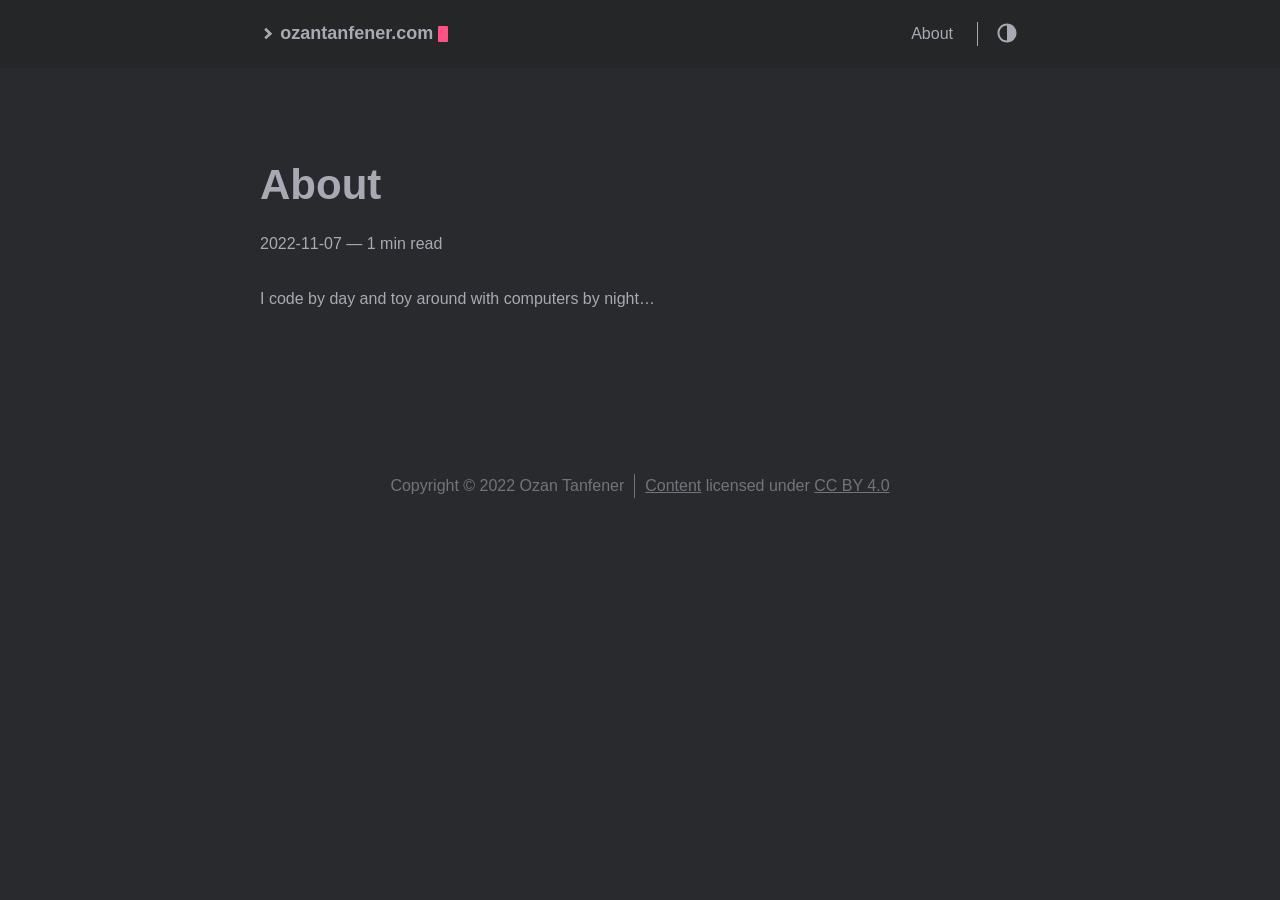
==== commit 1e94ae2c: "deploy: ca5a2c6418a3144d4a95fd15d95e773c6dba10a7" ====
--- a/about/index.html
+++ b/about/index.html
@@ -1,4 +1,4 @@
 <!doctype html><html lang=en><head><title>About ::
-Ozan Tanfener — Software Engineer</title><meta charset=utf-8><meta name=viewport content="width=device-width,initial-scale=1"><meta name=description content="I code by day and toy around with computers by night&amp;hellip;"><meta name=keywords content><meta name=robots content="noodp"><link rel=canonical href=https://ozantanfener.com/about/><link rel=stylesheet href=/css/style.css><link rel=stylesheet href=https://ozantanfener.com/style.css><link rel=apple-touch-icon-precomposed sizes=144x144 href=https://ozantanfener.com/img/apple-touch-icon-144-precomposed.png><link rel="shortcut icon" href=https://ozantanfener.com/img/favicon.png><link href=/fonts/Inter-Italic.woff2 rel=preload type=font/woff2 as=font crossorigin><link href=/fonts/Inter-Regular.woff2 rel=preload type=font/woff2 as=font crossorigin><link href=/fonts/Inter-Medium.woff2 rel=preload type=font/woff2 as=font crossorigin><link href=/fonts/Inter-MediumItalic.woff2 rel=preload type=font/woff2 as=font crossorigin><link href=/fonts/Inter-Bold.woff2 rel=preload type=font/woff2 as=font crossorigin><link href=/fonts/Inter-BoldItalic.woff2 rel=preload type=font/woff2 as=font crossorigin><meta name=twitter:card content="summary"><meta name=twitter:title content="About"><meta name=twitter:description content="I code by day and toy around with computers by night&mldr;"><meta property="og:title" content="About"><meta property="og:description" content="I code by day and toy around with computers by night&mldr;"><meta property="og:type" content="article"><meta property="og:url" content="https://ozantanfener.com/about/"><meta property="article:section" content><meta property="article:published_time" content="2022-11-07T23:20:52+03:00"><meta property="article:modified_time" content="2022-11-07T23:20:52+03:00"><meta property="og:site_name" content="Ozan Tanfener"></head><body class=light-theme><div class=container><header class=header><span class=header__inner><a href=/ class=logo style=text-decoration:none><span class=logo__mark><svg xmlns="http://www.w3.org/2000/svg" class="greater-icon" viewBox="0 0 44 44"><path fill="none" d="M15 8l14.729 14.382L15 35.367"/></svg></span><span class=logo__text>ozantanfener.com</span>
+Ozan Tanfener — Software Engineer</title><meta charset=utf-8><meta name=viewport content="width=device-width,initial-scale=1"><meta name=description content="I code by day and toy around with computers by night&amp;hellip;"><meta name=keywords content><meta name=robots content="noodp"><link rel=canonical href=https://ozantanfener.com/about/><link rel=stylesheet href=/css/style.css><link rel=stylesheet href=https://ozantanfener.com/style.css><link rel=apple-touch-icon-precomposed sizes=144x144 href=https://ozantanfener.com/img/apple-touch-icon-144-precomposed.png><link rel="shortcut icon" href=https://ozantanfener.com/img/favicon.png><link href=/fonts/Inter-Italic.woff2 rel=preload type=font/woff2 as=font crossorigin><link href=/fonts/Inter-Regular.woff2 rel=preload type=font/woff2 as=font crossorigin><link href=/fonts/Inter-Medium.woff2 rel=preload type=font/woff2 as=font crossorigin><link href=/fonts/Inter-MediumItalic.woff2 rel=preload type=font/woff2 as=font crossorigin><link href=/fonts/Inter-Bold.woff2 rel=preload type=font/woff2 as=font crossorigin><link href=/fonts/Inter-BoldItalic.woff2 rel=preload type=font/woff2 as=font crossorigin><meta name=twitter:card content="summary"><meta name=twitter:title content="About"><meta name=twitter:description content="I code by day and toy around with computers by night&mldr;"><meta property="og:title" content="About"><meta property="og:description" content="I code by day and toy around with computers by night&mldr;"><meta property="og:type" content="article"><meta property="og:url" content="https://ozantanfener.com/about/"><meta property="article:section" content><meta property="article:published_time" content="2022-11-07T23:20:52+03:00"><meta property="article:modified_time" content="2022-11-07T23:20:52+03:00"><meta property="og:site_name" content="Ozan Tanfener"></head><body class=dark-theme><div class=container><header class=header><span class=header__inner><a href=/ class=logo style=text-decoration:none><span class=logo__mark><svg xmlns="http://www.w3.org/2000/svg" class="greater-icon" viewBox="0 0 44 44"><path fill="none" d="M15 8l14.729 14.382L15 35.367"/></svg></span><span class=logo__text>ozantanfener.com</span>
 <span class=logo__cursor></span></a><span class=header__right><nav class=menu><ul class="menu__inner menu__inner--desktop"><li><a href=/about>About</a></li></ul><ul class="menu__inner menu__inner--mobile"><li><a href=/about>About</a></li></ul></nav><span class=menu-trigger><svg xmlns="http://www.w3.org/2000/svg" viewBox="0 0 24 24"><path d="M0 0h24v24H0z" fill="none"/><path d="M3 18h18v-2H3v2zm0-5h18v-2H3v2zm0-7v2h18V6H3z"/></svg></span><span class=theme-toggle><svg class="theme-toggler" width="24" height="24" viewBox="0 0 48 48" fill="none" xmlns="http://www.w3.org/2000/svg"><path d="M22 41c10.4934.0 19-8.5066 19-19C41 11.5066 32.4934 3 22 3 11.5066 3 3 11.5066 3 22s8.5066 19 19 19zM7 22C7 13.7157 13.7157 7 22 7V37C13.7157 37 7 30.2843 7 22z"/></svg></span></span></span></header><div class=content><article class=post><h1 class=post-title>About</h1><div class=post-meta><time class=post-date>2022-11-07</time>
 <span class=post-read-time>— 1 min read</span></div><div class=post-content><p>I code by day and toy around with computers by night&mldr;</p></div></article></div><footer class=footer><div class=footer__inner><div class="copyright copyright--user"><p>Copyright © 2022 Ozan Tanfener</p><p xmlns:dct=http://purl.org/dc/terms/ xmlns:cc=http://creativecommons.org/ns# class=license-text><a rel=cc:attributionurl property="dct:title" href=https://github.com/otanfener/otanfener.github.io/tree/main/content>Content</a> licensed under <a rel=license href=https://creativecommons.org/licenses/by/4.0>CC BY 4.0</a></p></div></div></footer><script type=text/javascript src=/bundle.min.js></script></div></body></html>
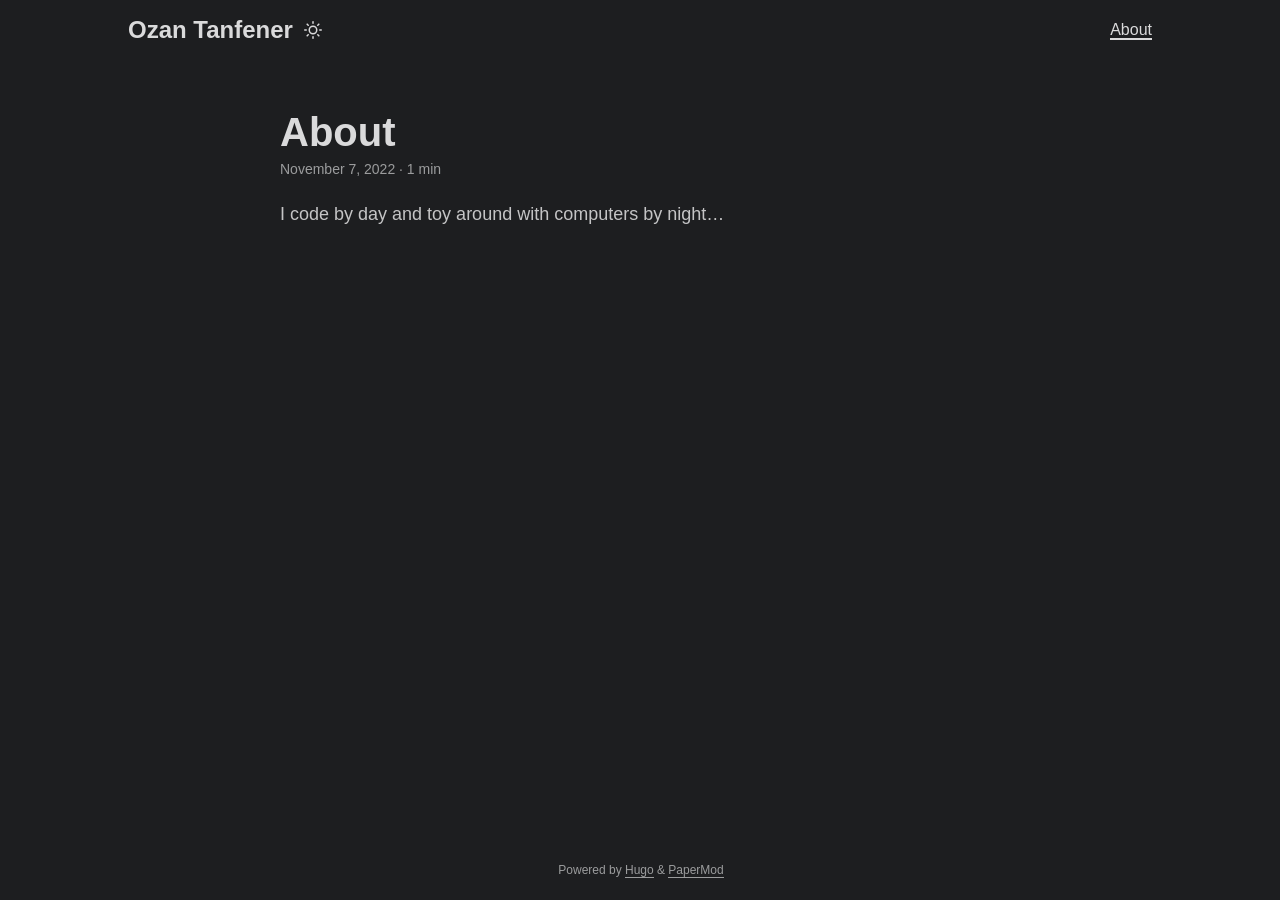
==== commit 7486d9cb: "deploy: ab9df061fe63fba7a260bd2ba311622bf4b9f83d" ====
--- a/about/index.html
+++ b/about/index.html
@@ -1,4 +1,3 @@
-<!doctype html><html lang=en><head><title>About ::
-Ozan Tanfener — Software Engineer</title><meta charset=utf-8><meta name=viewport content="width=device-width,initial-scale=1"><meta name=description content="I code by day and toy around with computers by night&amp;hellip;"><meta name=keywords content><meta name=robots content="noodp"><link rel=canonical href=https://ozantanfener.com/about/><link rel=stylesheet href=/css/style.css><link rel=stylesheet href=https://ozantanfener.com/style.css><link rel=apple-touch-icon-precomposed sizes=144x144 href=https://ozantanfener.com/img/apple-touch-icon-144-precomposed.png><link rel="shortcut icon" href=https://ozantanfener.com/img/favicon.png><link href=/fonts/Inter-Italic.woff2 rel=preload type=font/woff2 as=font crossorigin><link href=/fonts/Inter-Regular.woff2 rel=preload type=font/woff2 as=font crossorigin><link href=/fonts/Inter-Medium.woff2 rel=preload type=font/woff2 as=font crossorigin><link href=/fonts/Inter-MediumItalic.woff2 rel=preload type=font/woff2 as=font crossorigin><link href=/fonts/Inter-Bold.woff2 rel=preload type=font/woff2 as=font crossorigin><link href=/fonts/Inter-BoldItalic.woff2 rel=preload type=font/woff2 as=font crossorigin><meta name=twitter:card content="summary"><meta name=twitter:title content="About"><meta name=twitter:description content="I code by day and toy around with computers by night&mldr;"><meta property="og:title" content="About"><meta property="og:description" content="I code by day and toy around with computers by night&mldr;"><meta property="og:type" content="article"><meta property="og:url" content="https://ozantanfener.com/about/"><meta property="article:section" content><meta property="article:published_time" content="2022-11-07T23:20:52+03:00"><meta property="article:modified_time" content="2022-11-07T23:20:52+03:00"><meta property="og:site_name" content="Ozan Tanfener"></head><body class=dark-theme><div class=container><header class=header><span class=header__inner><a href=/ class=logo style=text-decoration:none><span class=logo__mark><svg xmlns="http://www.w3.org/2000/svg" class="greater-icon" viewBox="0 0 44 44"><path fill="none" d="M15 8l14.729 14.382L15 35.367"/></svg></span><span class=logo__text>ozantanfener.com</span>
-<span class=logo__cursor></span></a><span class=header__right><nav class=menu><ul class="menu__inner menu__inner--desktop"><li><a href=/about>About</a></li></ul><ul class="menu__inner menu__inner--mobile"><li><a href=/about>About</a></li></ul></nav><span class=menu-trigger><svg xmlns="http://www.w3.org/2000/svg" viewBox="0 0 24 24"><path d="M0 0h24v24H0z" fill="none"/><path d="M3 18h18v-2H3v2zm0-5h18v-2H3v2zm0-7v2h18V6H3z"/></svg></span><span class=theme-toggle><svg class="theme-toggler" width="24" height="24" viewBox="0 0 48 48" fill="none" xmlns="http://www.w3.org/2000/svg"><path d="M22 41c10.4934.0 19-8.5066 19-19C41 11.5066 32.4934 3 22 3 11.5066 3 3 11.5066 3 22s8.5066 19 19 19zM7 22C7 13.7157 13.7157 7 22 7V37C13.7157 37 7 30.2843 7 22z"/></svg></span></span></span></header><div class=content><article class=post><h1 class=post-title>About</h1><div class=post-meta><time class=post-date>2022-11-07</time>
-<span class=post-read-time>— 1 min read</span></div><div class=post-content><p>I code by day and toy around with computers by night&mldr;</p></div></article></div><footer class=footer><div class=footer__inner><div class="copyright copyright--user"><p>Copyright © 2022 Ozan Tanfener</p><p xmlns:dct=http://purl.org/dc/terms/ xmlns:cc=http://creativecommons.org/ns# class=license-text><a rel=cc:attributionurl property="dct:title" href=https://github.com/otanfener/otanfener.github.io/tree/main/content>Content</a> licensed under <a rel=license href=https://creativecommons.org/licenses/by/4.0>CC BY 4.0</a></p></div></div></footer><script type=text/javascript src=/bundle.min.js></script></div></body></html>+<!doctype html><html lang=en dir=auto><head><meta charset=utf-8><meta http-equiv=x-ua-compatible content="IE=edge"><meta name=viewport content="width=device-width,initial-scale=1,shrink-to-fit=no"><meta name=robots content="index, follow"><title>About | Ozan Tanfener</title><meta name=keywords content><meta name=description content="I code by day and toy around with computers by night&mldr;"><meta name=author content><link rel=canonical href=https://ozantanfener.com/about/><link crossorigin=anonymous href=/assets/css/stylesheet.bccfefac377bc340f06c260aed1bddf49a4354816d7c570d6aac75a997986c95.css integrity="sha256-vM/vrDd7w0DwbCYK7Rvd9JpDVIFtfFcNaqx1qZeYbJU=" rel="preload stylesheet" as=style><script defer crossorigin=anonymous src=/assets/js/highlight.f413e19d0714851f6474e7ee9632408e58ac146fbdbe62747134bea2fa3415e0.js integrity="sha256-9BPhnQcUhR9kdOfuljJAjlisFG+9vmJ0cTS+ovo0FeA=" onload=hljs.initHighlightingOnLoad()></script><link rel=icon href=https://ozantanfener.com/favicon.ico><link rel=icon type=image/png sizes=16x16 href=https://ozantanfener.com/favicon-16x16.png><link rel=icon type=image/png sizes=32x32 href=https://ozantanfener.com/favicon-32x32.png><link rel=apple-touch-icon href=https://ozantanfener.com/apple-touch-icon.png><link rel=mask-icon href=https://ozantanfener.com/safari-pinned-tab.svg><meta name=theme-color content="#2e2e33"><meta name=msapplication-TileColor content="#2e2e33"><noscript><style>#theme-toggle,.top-link{display:none}</style></noscript><meta property="og:title" content="About"><meta property="og:description" content="I code by day and toy around with computers by night&mldr;"><meta property="og:type" content="article"><meta property="og:url" content="https://ozantanfener.com/about/"><meta property="article:section" content><meta property="article:published_time" content="2022-11-07T23:20:52+03:00"><meta property="article:modified_time" content="2022-11-07T23:20:52+03:00"><meta property="og:site_name" content="Ozan Tanfener"><meta name=twitter:card content="summary"><meta name=twitter:title content="About"><meta name=twitter:description content="I code by day and toy around with computers by night&mldr;"><script type=application/ld+json>{"@context":"https://schema.org","@type":"BreadcrumbList","itemListElement":[{"@type":"ListItem","position":2,"name":"About","item":"https://ozantanfener.com/about/"}]}</script><script type=application/ld+json>{"@context":"https://schema.org","@type":"BlogPosting","headline":"About","name":"About","description":"I code by day and toy around with computers by night\u0026hellip;","keywords":[],"articleBody":"I code by day and toy around with computers by night…\n","wordCount":"11","inLanguage":"en","datePublished":"2022-11-07T23:20:52+03:00","dateModified":"2022-11-07T23:20:52+03:00","mainEntityOfPage":{"@type":"WebPage","@id":"https://ozantanfener.com/about/"},"publisher":{"@type":"Organization","name":"Ozan Tanfener","logo":{"@type":"ImageObject","url":"https://ozantanfener.com/favicon.ico"}}}</script></head><body class=dark id=top><script>localStorage.getItem("pref-theme")==="light"&&document.body.classList.remove('dark')</script><header class=header><nav class=nav><div class=logo><a href=https://ozantanfener.com accesskey=h title="Ozan Tanfener (Alt + H)">Ozan Tanfener</a><div class=logo-switches><button id=theme-toggle accesskey=t title="(Alt + T)"><svg id="moon" xmlns="http://www.w3.org/2000/svg" width="24" height="18" viewBox="0 0 24 24" fill="none" stroke="currentcolor" stroke-width="2" stroke-linecap="round" stroke-linejoin="round"><path d="M21 12.79A9 9 0 1111.21 3 7 7 0 0021 12.79z"/></svg><svg id="sun" xmlns="http://www.w3.org/2000/svg" width="24" height="18" viewBox="0 0 24 24" fill="none" stroke="currentcolor" stroke-width="2" stroke-linecap="round" stroke-linejoin="round"><circle cx="12" cy="12" r="5"/><line x1="12" y1="1" x2="12" y2="3"/><line x1="12" y1="21" x2="12" y2="23"/><line x1="4.22" y1="4.22" x2="5.64" y2="5.64"/><line x1="18.36" y1="18.36" x2="19.78" y2="19.78"/><line x1="1" y1="12" x2="3" y2="12"/><line x1="21" y1="12" x2="23" y2="12"/><line x1="4.22" y1="19.78" x2="5.64" y2="18.36"/><line x1="18.36" y1="5.64" x2="19.78" y2="4.22"/></svg></button></div></div><ul id=menu><li><a href=https://ozantanfener.com/about title=About><span class=active>About</span></a></li></ul></nav></header><main class=main><article class=post-single><header class=post-header><h1 class=post-title>About</h1><div class=post-meta><span title="2022-11-07 23:20:52 +0300 +0300">November 7, 2022</span>&nbsp;·&nbsp;1 min</div></header><div class=post-content><p>I code by day and toy around with computers by night&mldr;</p></div><footer class=post-footer><ul class=post-tags></ul></footer></article></main><footer class=footer><span></span><span>Powered by
+<a href=https://gohugo.io/ rel="noopener noreferrer" target=_blank>Hugo</a> &
+        <a href=https://github.com/adityatelange/hugo-PaperMod/ rel=noopener target=_blank>PaperMod</a></span></footer><a href=#top aria-label="go to top" title="Go to Top (Alt + G)" class=top-link id=top-link accesskey=g><svg xmlns="http://www.w3.org/2000/svg" viewBox="0 0 12 6" fill="currentcolor"><path d="M12 6H0l6-6z"/></svg></a><script>let menu=document.getElementById('menu');menu&&(menu.scrollLeft=localStorage.getItem("menu-scroll-position"),menu.onscroll=function(){localStorage.setItem("menu-scroll-position",menu.scrollLeft)}),document.querySelectorAll('a[href^="#"]').forEach(a=>{a.addEventListener("click",function(b){b.preventDefault();var a=this.getAttribute("href").substr(1);window.matchMedia('(prefers-reduced-motion: reduce)').matches?document.querySelector(`[id='${decodeURIComponent(a)}']`).scrollIntoView():document.querySelector(`[id='${decodeURIComponent(a)}']`).scrollIntoView({behavior:"smooth"}),a==="top"?history.replaceState(null,null," "):history.pushState(null,null,`#${a}`)})})</script><script>var mybutton=document.getElementById("top-link");window.onscroll=function(){document.body.scrollTop>800||document.documentElement.scrollTop>800?(mybutton.style.visibility="visible",mybutton.style.opacity="1"):(mybutton.style.visibility="hidden",mybutton.style.opacity="0")}</script><script>document.getElementById("theme-toggle").addEventListener("click",()=>{document.body.className.includes("dark")?(document.body.classList.remove('dark'),localStorage.setItem("pref-theme",'light')):(document.body.classList.add('dark'),localStorage.setItem("pref-theme",'dark'))})</script></body></html>
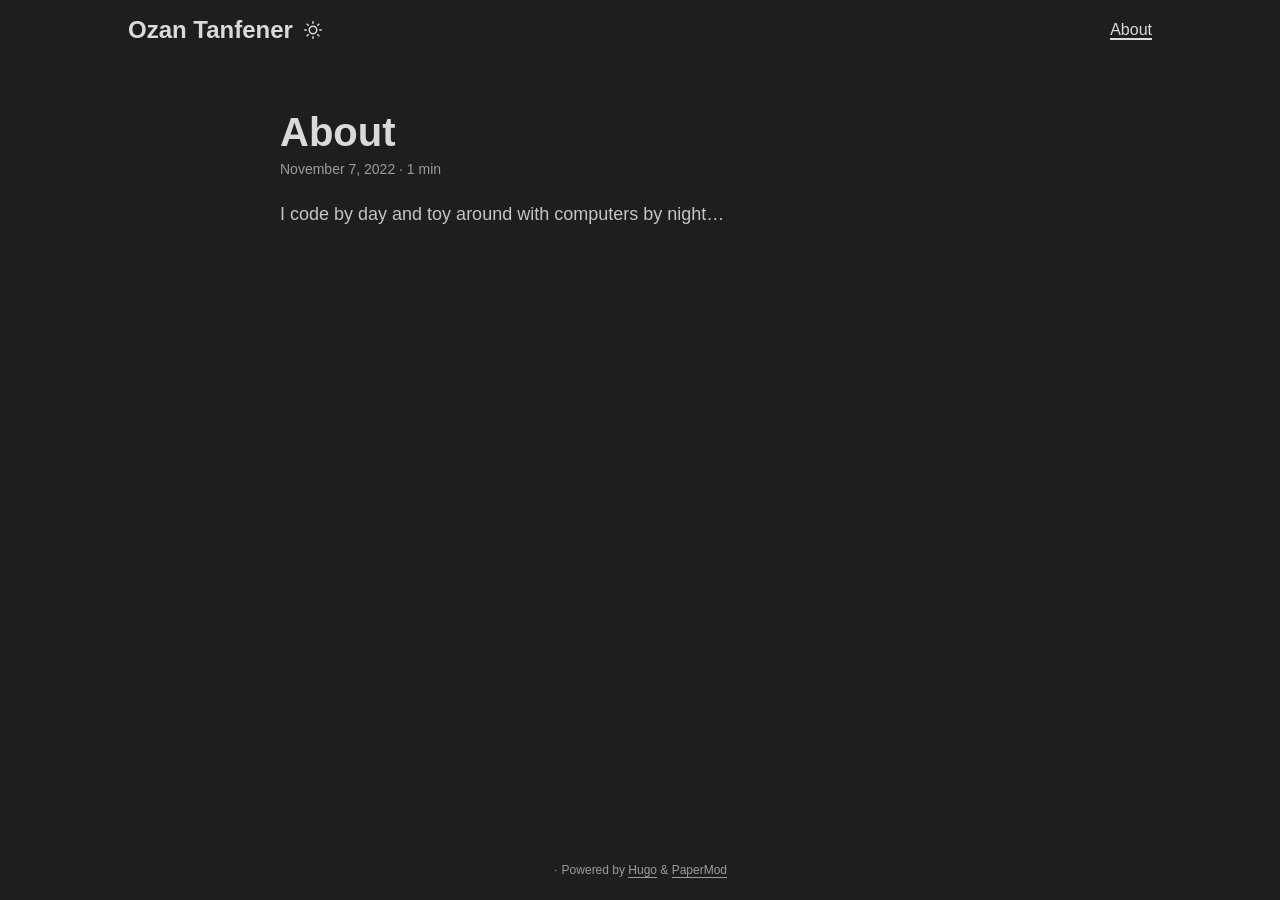
==== commit 2dc7e7d8: "deploy: c1a597d6ff72346993614ac4e4004c77dce5d95c" ====
--- a/about/index.html
+++ b/about/index.html
@@ -1,3 +1,7 @@
-<!doctype html><html lang=en dir=auto><head><meta charset=utf-8><meta http-equiv=x-ua-compatible content="IE=edge"><meta name=viewport content="width=device-width,initial-scale=1,shrink-to-fit=no"><meta name=robots content="index, follow"><title>About | Ozan Tanfener</title><meta name=keywords content><meta name=description content="I code by day and toy around with computers by night&mldr;"><meta name=author content><link rel=canonical href=https://ozantanfener.com/about/><link crossorigin=anonymous href=/assets/css/stylesheet.bccfefac377bc340f06c260aed1bddf49a4354816d7c570d6aac75a997986c95.css integrity="sha256-vM/vrDd7w0DwbCYK7Rvd9JpDVIFtfFcNaqx1qZeYbJU=" rel="preload stylesheet" as=style><script defer crossorigin=anonymous src=/assets/js/highlight.f413e19d0714851f6474e7ee9632408e58ac146fbdbe62747134bea2fa3415e0.js integrity="sha256-9BPhnQcUhR9kdOfuljJAjlisFG+9vmJ0cTS+ovo0FeA=" onload=hljs.initHighlightingOnLoad()></script><link rel=icon href=https://ozantanfener.com/favicon.ico><link rel=icon type=image/png sizes=16x16 href=https://ozantanfener.com/favicon-16x16.png><link rel=icon type=image/png sizes=32x32 href=https://ozantanfener.com/favicon-32x32.png><link rel=apple-touch-icon href=https://ozantanfener.com/apple-touch-icon.png><link rel=mask-icon href=https://ozantanfener.com/safari-pinned-tab.svg><meta name=theme-color content="#2e2e33"><meta name=msapplication-TileColor content="#2e2e33"><noscript><style>#theme-toggle,.top-link{display:none}</style></noscript><meta property="og:title" content="About"><meta property="og:description" content="I code by day and toy around with computers by night&mldr;"><meta property="og:type" content="article"><meta property="og:url" content="https://ozantanfener.com/about/"><meta property="article:section" content><meta property="article:published_time" content="2022-11-07T23:20:52+03:00"><meta property="article:modified_time" content="2022-11-07T23:20:52+03:00"><meta property="og:site_name" content="Ozan Tanfener"><meta name=twitter:card content="summary"><meta name=twitter:title content="About"><meta name=twitter:description content="I code by day and toy around with computers by night&mldr;"><script type=application/ld+json>{"@context":"https://schema.org","@type":"BreadcrumbList","itemListElement":[{"@type":"ListItem","position":2,"name":"About","item":"https://ozantanfener.com/about/"}]}</script><script type=application/ld+json>{"@context":"https://schema.org","@type":"BlogPosting","headline":"About","name":"About","description":"I code by day and toy around with computers by night\u0026hellip;","keywords":[],"articleBody":"I code by day and toy around with computers by night…\n","wordCount":"11","inLanguage":"en","datePublished":"2022-11-07T23:20:52+03:00","dateModified":"2022-11-07T23:20:52+03:00","mainEntityOfPage":{"@type":"WebPage","@id":"https://ozantanfener.com/about/"},"publisher":{"@type":"Organization","name":"Ozan Tanfener","logo":{"@type":"ImageObject","url":"https://ozantanfener.com/favicon.ico"}}}</script></head><body class=dark id=top><script>localStorage.getItem("pref-theme")==="light"&&document.body.classList.remove('dark')</script><header class=header><nav class=nav><div class=logo><a href=https://ozantanfener.com accesskey=h title="Ozan Tanfener (Alt + H)">Ozan Tanfener</a><div class=logo-switches><button id=theme-toggle accesskey=t title="(Alt + T)"><svg id="moon" xmlns="http://www.w3.org/2000/svg" width="24" height="18" viewBox="0 0 24 24" fill="none" stroke="currentcolor" stroke-width="2" stroke-linecap="round" stroke-linejoin="round"><path d="M21 12.79A9 9 0 1111.21 3 7 7 0 0021 12.79z"/></svg><svg id="sun" xmlns="http://www.w3.org/2000/svg" width="24" height="18" viewBox="0 0 24 24" fill="none" stroke="currentcolor" stroke-width="2" stroke-linecap="round" stroke-linejoin="round"><circle cx="12" cy="12" r="5"/><line x1="12" y1="1" x2="12" y2="3"/><line x1="12" y1="21" x2="12" y2="23"/><line x1="4.22" y1="4.22" x2="5.64" y2="5.64"/><line x1="18.36" y1="18.36" x2="19.78" y2="19.78"/><line x1="1" y1="12" x2="3" y2="12"/><line x1="21" y1="12" x2="23" y2="12"/><line x1="4.22" y1="19.78" x2="5.64" y2="18.36"/><line x1="18.36" y1="5.64" x2="19.78" y2="4.22"/></svg></button></div></div><ul id=menu><li><a href=https://ozantanfener.com/about title=About><span class=active>About</span></a></li></ul></nav></header><main class=main><article class=post-single><header class=post-header><h1 class=post-title>About</h1><div class=post-meta><span title="2022-11-07 23:20:52 +0300 +0300">November 7, 2022</span>&nbsp;·&nbsp;1 min</div></header><div class=post-content><p>I code by day and toy around with computers by night&mldr;</p></div><footer class=post-footer><ul class=post-tags></ul></footer></article></main><footer class=footer><span></span><span>Powered by
+<!doctype html><html lang=en dir=auto><head><meta charset=utf-8><meta http-equiv=X-UA-Compatible content="IE=edge"><meta name=viewport content="width=device-width,initial-scale=1,shrink-to-fit=no"><meta name=robots content="index, follow"><title>About | Ozan Tanfener</title><meta name=keywords content><meta name=description content="I code by day and toy around with computers by night&mldr;"><meta name=author content><link rel=canonical href=https://ozantanfener.com/about/><link crossorigin=anonymous href=/assets/css/stylesheet.8fe10233a706bc87f2e08b3cf97b8bd4c0a80f10675a143675d59212121037c0.css integrity="sha256-j+ECM6cGvIfy4Is8+XuL1MCoDxBnWhQ2ddWSEhIQN8A=" rel="preload stylesheet" as=style><link rel=icon href=https://ozantanfener.com/favicon.ico><link rel=icon type=image/png sizes=16x16 href=https://ozantanfener.com/favicon-16x16.png><link rel=icon type=image/png sizes=32x32 href=https://ozantanfener.com/favicon-32x32.png><link rel=apple-touch-icon href=https://ozantanfener.com/apple-touch-icon.png><link rel=mask-icon href=https://ozantanfener.com/safari-pinned-tab.svg><meta name=theme-color content="#2e2e33"><meta name=msapplication-TileColor content="#2e2e33"><link rel=alternate hreflang=en href=https://ozantanfener.com/about/><noscript><style>#theme-toggle,.top-link{display:none}</style></noscript><meta property="og:url" content="https://ozantanfener.com/about/"><meta property="og:site_name" content="Ozan Tanfener"><meta property="og:title" content="About"><meta property="og:description" content="I code by day and toy around with computers by night…"><meta property="og:locale" content="en"><meta property="og:type" content="article"><meta property="article:published_time" content="2022-11-07T23:20:52+03:00"><meta property="article:modified_time" content="2022-11-07T23:20:52+03:00"><meta name=twitter:card content="summary"><meta name=twitter:title content="About"><meta name=twitter:description content="I code by day and toy around with computers by night&mldr;"><script type=application/ld+json>{"@context":"https://schema.org","@type":"BreadcrumbList","itemListElement":[{"@type":"ListItem","position":1,"name":"About","item":"https://ozantanfener.com/about/"}]}</script><script type=application/ld+json>{"@context":"https://schema.org","@type":"BlogPosting","headline":"About","name":"About","description":"I code by day and toy around with computers by night\u0026hellip;\n","keywords":[],"articleBody":"I code by day and toy around with computers by night…\n","wordCount":"11","inLanguage":"en","datePublished":"2022-11-07T23:20:52+03:00","dateModified":"2022-11-07T23:20:52+03:00","mainEntityOfPage":{"@type":"WebPage","@id":"https://ozantanfener.com/about/"},"publisher":{"@type":"Organization","name":"Ozan Tanfener","logo":{"@type":"ImageObject","url":"https://ozantanfener.com/favicon.ico"}}}</script></head><body class=dark id=top><script>localStorage.getItem("pref-theme")==="light"&&document.body.classList.remove("dark")</script><header class=header><nav class=nav><div class=logo><a href=https://ozantanfener.com/ accesskey=h title="Ozan Tanfener (Alt + H)">Ozan Tanfener</a><div class=logo-switches><button id=theme-toggle accesskey=t title="(Alt + T)" aria-label="Toggle theme">
+<svg id="moon" width="24" height="18" viewBox="0 0 24 24" fill="none" stroke="currentColor" stroke-width="2" stroke-linecap="round" stroke-linejoin="round"><path d="M21 12.79A9 9 0 1111.21 3 7 7 0 0021 12.79z"/></svg>
+<svg id="sun" width="24" height="18" viewBox="0 0 24 24" fill="none" stroke="currentColor" stroke-width="2" stroke-linecap="round" stroke-linejoin="round"><circle cx="12" cy="12" r="5"/><line x1="12" y1="1" x2="12" y2="3"/><line x1="12" y1="21" x2="12" y2="23"/><line x1="4.22" y1="4.22" x2="5.64" y2="5.64"/><line x1="18.36" y1="18.36" x2="19.78" y2="19.78"/><line x1="1" y1="12" x2="3" y2="12"/><line x1="21" y1="12" x2="23" y2="12"/><line x1="4.22" y1="19.78" x2="5.64" y2="18.36"/><line x1="18.36" y1="5.64" x2="19.78" y2="4.22"/></svg></button></div></div><ul id=menu><li><a href=https://ozantanfener.com/about title=About><span class=active>About</span></a></li></ul></nav></header><main class=main><article class=post-single><header class=post-header><h1 class="post-title entry-hint-parent">About</h1><div class=post-meta><span title='2022-11-07 23:20:52 +0300 +0300'>November 7, 2022</span>&nbsp;·&nbsp;1 min</div></header><div class=post-content><p>I code by day and toy around with computers by night&mldr;</p></div><footer class=post-footer><ul class=post-tags></ul></footer></article></main><footer class=footer><span></span>·
+<span>Powered by
 <a href=https://gohugo.io/ rel="noopener noreferrer" target=_blank>Hugo</a> &
-        <a href=https://github.com/adityatelange/hugo-PaperMod/ rel=noopener target=_blank>PaperMod</a></span></footer><a href=#top aria-label="go to top" title="Go to Top (Alt + G)" class=top-link id=top-link accesskey=g><svg xmlns="http://www.w3.org/2000/svg" viewBox="0 0 12 6" fill="currentcolor"><path d="M12 6H0l6-6z"/></svg></a><script>let menu=document.getElementById('menu');menu&&(menu.scrollLeft=localStorage.getItem("menu-scroll-position"),menu.onscroll=function(){localStorage.setItem("menu-scroll-position",menu.scrollLeft)}),document.querySelectorAll('a[href^="#"]').forEach(a=>{a.addEventListener("click",function(b){b.preventDefault();var a=this.getAttribute("href").substr(1);window.matchMedia('(prefers-reduced-motion: reduce)').matches?document.querySelector(`[id='${decodeURIComponent(a)}']`).scrollIntoView():document.querySelector(`[id='${decodeURIComponent(a)}']`).scrollIntoView({behavior:"smooth"}),a==="top"?history.replaceState(null,null," "):history.pushState(null,null,`#${a}`)})})</script><script>var mybutton=document.getElementById("top-link");window.onscroll=function(){document.body.scrollTop>800||document.documentElement.scrollTop>800?(mybutton.style.visibility="visible",mybutton.style.opacity="1"):(mybutton.style.visibility="hidden",mybutton.style.opacity="0")}</script><script>document.getElementById("theme-toggle").addEventListener("click",()=>{document.body.className.includes("dark")?(document.body.classList.remove('dark'),localStorage.setItem("pref-theme",'light')):(document.body.classList.add('dark'),localStorage.setItem("pref-theme",'dark'))})</script></body></html>+<a href=https://github.com/adityatelange/hugo-PaperMod/ rel=noopener target=_blank>PaperMod</a></span></footer><a href=#top aria-label="go to top" title="Go to Top (Alt + G)" class=top-link id=top-link accesskey=g><svg viewBox="0 0 12 6" fill="currentColor"><path d="M12 6H0l6-6z"/></svg>
+</a><script>let menu=document.getElementById("menu");menu&&(menu.scrollLeft=localStorage.getItem("menu-scroll-position"),menu.onscroll=function(){localStorage.setItem("menu-scroll-position",menu.scrollLeft)}),document.querySelectorAll('a[href^="#"]').forEach(e=>{e.addEventListener("click",function(e){e.preventDefault();var t=this.getAttribute("href").substr(1);window.matchMedia("(prefers-reduced-motion: reduce)").matches?document.querySelector(`[id='${decodeURIComponent(t)}']`).scrollIntoView():document.querySelector(`[id='${decodeURIComponent(t)}']`).scrollIntoView({behavior:"smooth"}),t==="top"?history.replaceState(null,null," "):history.pushState(null,null,`#${t}`)})})</script><script>var mybutton=document.getElementById("top-link");window.onscroll=function(){document.body.scrollTop>800||document.documentElement.scrollTop>800?(mybutton.style.visibility="visible",mybutton.style.opacity="1"):(mybutton.style.visibility="hidden",mybutton.style.opacity="0")}</script><script>document.getElementById("theme-toggle").addEventListener("click",()=>{document.body.className.includes("dark")?(document.body.classList.remove("dark"),localStorage.setItem("pref-theme","light")):(document.body.classList.add("dark"),localStorage.setItem("pref-theme","dark"))})</script></body></html>
